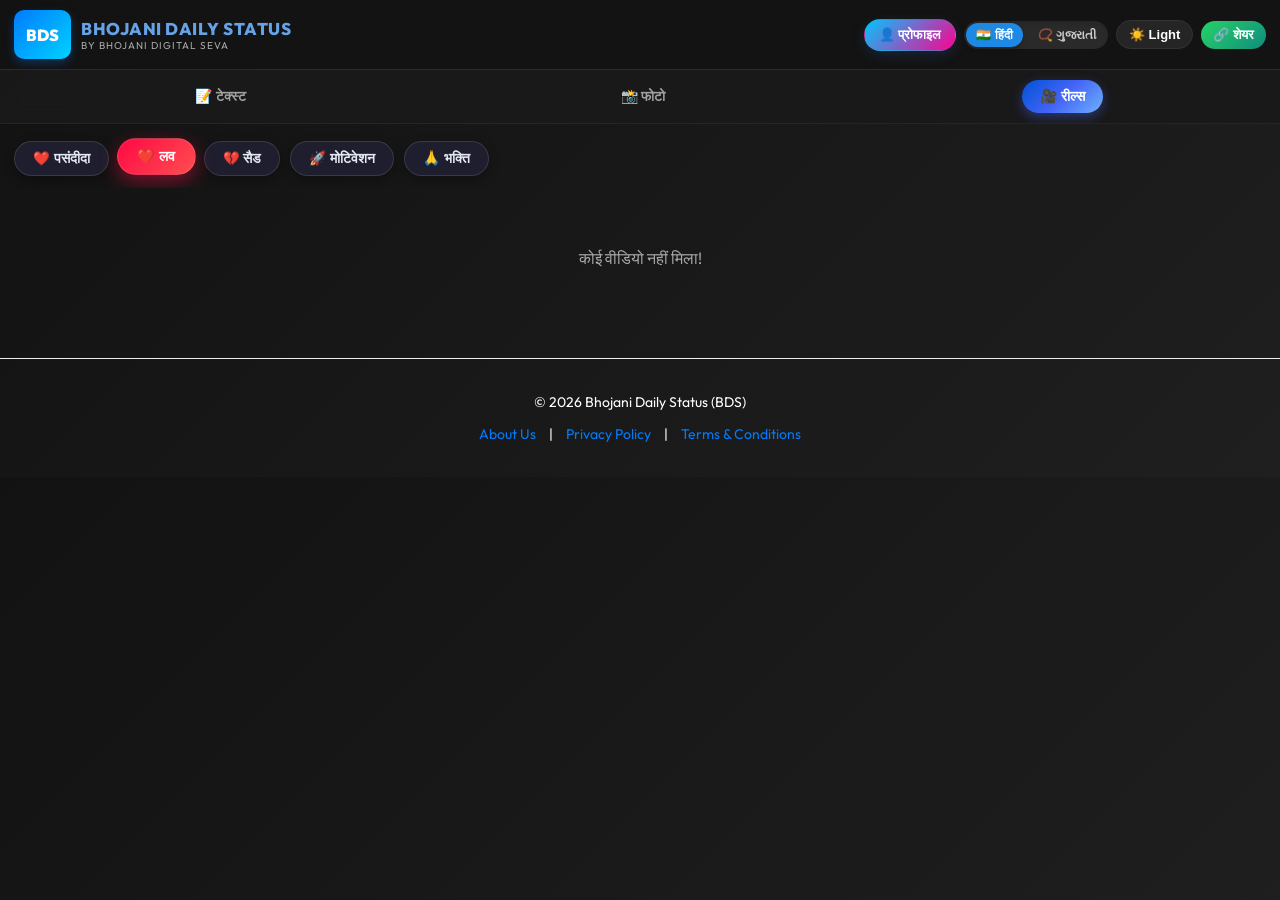
==== index.html @ 70f4db17 "Update index.html adsense chek" ====
<!DOCTYPE html>
<html lang="hi">
<head>
    <script async src="https://pagead2.googlesyndication.com/pagead/js/adsbygoogle.js?client=ca-pub-1704687049007341"
     crossorigin="anonymous"></script>
    <meta charset="UTF-8">
    <meta name="viewport" content="width=device-width, initial-scale=1.0">
    <title>Bhojani Digital Seva Status</title>
    <!-- 🌐 Open Graph / WhatsApp Preview Meta Tags -->
<meta property="og:type" content="website">
<meta property="og:url" content="https://bds-app-olive.vercel.app/">
<meta property="og:title" content="Bhojani Daily Status (BDS) - Daily Quotes & Status">
<meta property="og:description" content="रोजाना नए सुविचार, फेस्टिवल विशेस और स्टेटस शेयर करें अपने नाम और प्रोफाइल फोटो के साथ!">
<meta property="og:image" content="https://bds-app-olive.vercel.app/og-banner.jpg">

<!-- Twitter Meta Tags -->
<meta name="twitter:card" content="summary_large_image">
<meta name="twitter:title" content="Bhojani Daily Status (BDS)">
<meta name="twitter:description" content="रोजाना नए सुविचार और स्टेटस शेयर करें अपने नाम और फोटो के साथ!">
<meta name="twitter:image" content="https://bds-app-olive.vercel.app/og-banner.jpg">
    <link rel="manifest" href="/manifest.json">
    <meta name="theme-color" content="#ffffff">
    
    <!-- SimpleLightbox & Fonts -->
    <link rel="stylesheet" href="https://cdnjs.cloudflare.com/ajax/libs/simplelightbox/2.14.3/simple-lightbox.min.css">
    <script src="https://cdnjs.cloudflare.com/ajax/libs/simplelightbox/2.14.3/simple-lightbox.min.js"></script>
    <link rel="preconnect" href="https://fonts.googleapis.com">
    <link rel="preconnect" href="https://fonts.gstatic.com" crossorigin>
    <link href="https://fonts.googleapis.com/css2?family=Outfit:wght@300;400;500;600;700;800;900&display=swap" rel="stylesheet">
    <link rel="stylesheet" href="style.css">

    <style>
        /* Global Font Outfit */
        body {
            font-family: 'Outfit', sans-serif !important;
            margin: 0;
            padding: 0;
            background-color: #121212;
            color: #ffffff;
        }

        /* 👑 1. ब्रांड हेडर एवं क्लासिक प्रोफाइल बटन */
        .brand-header {
            display: flex;
            align-items: center;
            justify-content: space-between;
            padding: 10px 14px;
            background: rgba(20, 20, 20, 0.95);
            border-bottom: 1px solid rgba(255, 255, 255, 0.1);
            backdrop-filter: blur(10px);
            gap: 8px;
            flex-wrap: wrap;
        }
        .brand-logo {
            background: linear-gradient(135deg, #007bff, #00d2ff);
            color: white;
            padding: 8px 12px;
            border-radius: 10px;
            font-weight: 900;
            font-size: 16px;
            box-shadow: 0 4px 10px rgba(0, 123, 255, 0.3);
        }
        .brand-title h2 {
            margin: 0;
            font-size: 17px;
            text-transform: uppercase;
            color: #65a3e6;
            font-weight: 800;
            letter-spacing: 0.5px;
        }
        .brand-title small {
            font-size: 10px;
            color: #aaa;
            letter-spacing: 1px;
            display: block;
        }

        /* ✨ क्लासिक प्रोफाइल बटन */
        .profile-btn {
           background: linear-gradient(135deg, #00c6ff, #ff0090) !important;
            color: #ffffff !important;
            border: 1px solid rgba(22, 173, 158, 0.2) !important;
            padding: 7px 14px !important;
            font-size: 13px !important;
            font-weight: 700 !important;
            border-radius: 25px !important;
            cursor: pointer;
            display: inline-flex;
            align-items: center;
            gap: 6px;
            box-shadow: 0 4px 12px rgba(30, 60, 114, 0.4) !important;
            transition: all 0.3s cubic-bezier(0.4, 0, 0.2, 1) !important;
        }
        .profile-btn:hover, .profile-btn:active {
            transform: translateY(-2px) scale(1.03);
            box-shadow: 0 6px 18px rgba(42, 82, 152, 0.6) !important;
            background: linear-gradient(135deg, #2a5298, #1e3c72) !important;
        }

        .header-actions {
            display: flex;
            align-items: center;
            gap: 8px;
        }
        .lang-toggle-container {
            display: flex;
            background: #2a2a2a;
            border-radius: 20px;
            padding: 2px;
        }
        .lang-toggle-btn {
            background: transparent;
            border: none;
            color: #aaa;
            padding: 5px 10px;
            font-size: 12px;
            border-radius: 18px;
            cursor: pointer;
            font-weight: 600;
            transition: all 0.2s ease;
        }
        .lang-toggle-btn.active {
            background: #007bff;
            color: #fff;
        }
        .btn-dark-toggle, .top-action-btn {
            background: #252525;
            color: white;
            border: 1px solid #333;
            padding: 6px 12px;
            border-radius: 20px;
            cursor: pointer;
            font-size: 13px;
            font-weight: bold;
        }
        .top-action-btn {
            background: linear-gradient(135deg, #25D366, #128C7E);
            border: none;
        }

        /* 2. मुख्य मेनू बार - प्रीमियम ग्लास लुक */
        .main-navbar {
            display: flex;
            justify-content: space-around;
            align-items: center;
            background-color: rgba(26, 26, 26, 0.95) !important;
            backdrop-filter: blur(10px);
            padding: 10px 8px !important;
            position: sticky;
            top: 0;
            z-index: 99;
            border-bottom: 1px solid rgba(255,255,255,0.05);
        }
        .nav-tab {
            background: transparent !important;
            border: none !important;
            color: #a0a0a0 !important;
            padding: 8px 18px !important;
            font-size: 14px !important;
            font-weight: 600 !important;
            border-radius: 25px !important;
            transition: all 0.3s cubic-bezier(0.4, 0, 0.2, 1) !important;
            cursor: pointer;
        }
        .nav-tab.active {
            background: linear-gradient(135deg, #0052d4, #4364f7, #6fb1fc) !important;
            color: white !important;
            box-shadow: 0 4px 12px rgba(67, 100, 247, 0.4) !important;
        }

       /* 🌈 3. कलरफुल एवं प्रीमियम सब-कैटेगरी चिप्स (Sub-Category Chips) */
.category-chips {
    display: flex;
    gap: 10px;
    padding: 12px 14px;
    overflow-x: auto;
    scroll-behavior: smooth;
    -webkit-overflow-scrolling: touch;
}
.category-chips::-webkit-scrollbar {
    display: none;
}

/* ⚪ इनएक्टिव चिप्स (लाइट मोड) */
.chip.btn-category {
    background: #ffffff !important;
    color: #334155 !important;
    border: 1.5px solid #e2e8f0 !important;
    padding: 8px 18px !important;
    border-radius: 30px !important;
    font-size: 13.5px !important;
    font-weight: 700 !important;
    white-space: nowrap;
    cursor: pointer;
    box-shadow: 0 3px 8px rgba(0, 0, 0, 0.05);
    transition: all 0.3s cubic-bezier(0.34, 1.56, 0.64, 1) !important;
    display: inline-flex;
    align-items: center;
    gap: 6px;
}

/* 🌙 इनएक्टिव चिप्स (डार्क मोड) */
body:not(.light-mode) .chip.btn-category {
    background: #1e1e2e !important;
    color: #e2e8f0 !important;
    border: 1.5px solid rgba(255, 255, 255, 0.12) !important;
    box-shadow: 0 4px 12px rgba(0, 0, 0, 0.3);
}

/* 💥 होवर और टच एनीमेशन (Hover & Click effect) */
.chip.btn-category:active, 
.chip.btn-category:hover {
    transform: translateY(-2px) scale(1.04);
}

/* 🔥🔥 1. डिफ़ॉल्ट एक्टिव चिप (Selected Category - वाइब्रेंट पिंक/पर्पल/ब्लू) */
.chip.btn-category.active {
    background: linear-gradient(135deg, #ff007f, #7928ca, #0072ff) !important;
    color: #ffffff !important;
    border: none !important;
    box-shadow: 0 6px 18px rgba(121, 40, 202, 0.45) !important;
    transform: translateY(-2px) scale(1.05) !important;
}
/* 🌈 सभी सब-कैटेगरी के 100% वर्किंग स्पेशल कलर्स (Light & Dark दोनों के लिए) */

/* 1st बटन: मनपसंद (ब्रांडेड ऑरेंज/गोल्ड) */
.category-chips .chip.btn-category:nth-child(1).active {
    background: linear-gradient(135deg, #FF9900, #FF5500) !important;
    color: #ffffff !important;
    box-shadow: 0 6px 18px rgba(255, 153, 0, 0.45) !important;
}

/* 2nd बटन: प्रेम (हॉट रेड/रोज़ पिंक) */
.category-chips .chip.btn-category:nth-child(2).active {
    background: linear-gradient(135deg, #FF0844, #FF4E50) !important;
    color: #ffffff !important;
    box-shadow: 0 6px 18px rgba(255, 8, 68, 0.45) !important;
}

/* 3rd बटन: उदास (रॉयल ब्लू/पर्पल) */
.category-chips .chip.btn-category:nth-child(3).active {
    background: linear-gradient(135deg, #4776E6, #8E54E9) !important;
    color: #ffffff !important;
    box-shadow: 0 6px 18px rgba(71, 118, 230, 0.45) !important;
}

/* 4th बटन: प्रेरणात्मक (शाइनी ग्रीन) */
.category-chips .chip.btn-category:nth-child(4).active {
    background: linear-gradient(135deg, #11998e, #38ef7d) !important;
    color: #ffffff !important;
    box-shadow: 0 6px 18px rgba(56, 239, 125, 0.45) !important;
}

/* 5th बटन: भक्ति (भगवा ऑरेंज/रेड) */
.category-chips .chip.btn-category:nth-child(5).active {
    background: linear-gradient(135deg, #FF512F, #DD2476) !important;
    color: #ffffff !important;
    box-shadow: 0 6px 18px rgba(255, 81, 47, 0.45) !important;
}
        /* 4. इमेज ग्रिड */
        #autoGallery {
            display: grid !important;
            grid-template-columns: repeat(2, 1fr) !important;
            gap: 12px !important;
            padding: 12px !important;
        }
        #autoGallery a {
            display: block !important;
            background-color: #1a1a1a !important;
            border-radius: 14px !important;
            overflow: hidden !important;
            aspect-ratio: 3 / 4 !important;
            box-shadow: 0 4px 12px rgba(0,0,0,0.5);
            transition: transform 0.2s ease;
        }
        #autoGallery a:active {
            transform: scale(0.97);
        }
        #autoGallery img {
            width: 100% !important;
            height: 100% !important;
            object-fit: cover !important;
        }

       
    </style>
</head>
<body>

    <!-- Header Section -->
    <div class="brand-header">
        <div style="display: flex; align-items: center; gap: 10px;">
            <div class="brand-logo">BDS</div>
            <div class="brand-title">
                <h2>Bhojani Daily Status</h2>
                <small>BY BHOJANI DIGITAL SEVA</small>
            </div>
        </div>

        <div class="header-actions">
            <!-- क्लासिक लुक प्रोफाइल बटन -->
            <button class="profile-btn" onclick="openProfileModal()">👤 प्रोफाइल</button>
            
            <div class="lang-toggle-container">
                <button id="btnLangHindi" class="lang-toggle-btn active" onclick="toggleLanguage('hindi')">🇮🇳 हिंदी</button>
                <button id="btnLangGujarati" class="lang-toggle-btn" onclick="toggleLanguage('gujarati')">📿 ગુજરાતી</button>
            </div>
            
            <button id="darkModeBtn" class="btn-dark-toggle">🌙</button>
            <button id="appShareBtn" class="top-action-btn">🔗 शेयर</button>
        </div>
    </div>

    <!-- Navigation Bar -->
    <div class="main-navbar">
        <button id="tabText" class="nav-tab">📝 टेक्स्ट</button>
        <button id="tabPhotos" class="nav-tab">📸 फोटो</button>
        <button id="tabVideos" class="nav-tab active">🎥 रील्स</button>
    </div>

    <!-- Text Status Section -->
    <div id="textSection" class="app-section hidden">
        <div class="category-chips">
            <button id="btnFavoritesText" class="chip btn-category" data-cat="favorites" style="background: #ff2b55; color: white; font-weight: bold;">❤️ पसंदीदा</button>
            <button id="btnLoveText" class="chip btn-category active" data-cat="love">❤️ Love</button>
            <button id="btnSadText" class="chip btn-category" data-cat="sad">💔 Sad</button>
            <button id="btnMotivationText" class="chip btn-category" data-cat="motivation">🚀 Motivation</button>
            <button id="btnBhaktiText" class="chip btn-category" data-cat="bhakti">🙏 Bhakti</button>
        </div>
        <div id="textStatusContainer" class="status-list"></div>
    </div>

    <!-- Photo Section -->
    <div id="photoSection" class="app-section hidden">
        <div class="category-chips">
            <button id="btnFavoritesPhoto" class="chip btn-category" data-cat="favorites" style="background: #ff2b55; color: white; font-weight: bold;">❤️ पसंदीदा</button>
            <button id="btnLovePhoto" class="chip btn-category active" data-cat="love">❤️ Love</button>
            <button id="btnSadPhoto" class="chip btn-category" data-cat="sad">💔 Sad</button>
            <button id="btnMotivationPhoto" class="chip btn-category" data-cat="motivation">🚀 Motivation</button>
            <button id="btnBhaktiPhoto" class="chip btn-category" data-cat="bhakti">🙏 Bhakti</button>
        </div>
        <div id="autoGallery"></div>
    </div>

    <!-- Video Reels Section -->
    <div id="videoSection" class="app-section">
        <div class="category-chips">
            <button id="btnFavoritesVideo" class="chip btn-category" data-cat="favorites" style="background: #ff2b55; color: white; font-weight: bold;">❤️ पसंदीदा</button>
            <button id="btnLoveVideo" class="chip btn-category active" data-cat="love">❤️ Love</button>
            <button id="btnSadVideo" class="chip btn-category" data-cat="sad">💔 Sad</button>
            <button id="btnMotivationVideo" class="chip btn-category" data-cat="motivation">🚀 Motivation</button>
            <button id="btnBhaktiVideo" class="chip btn-category" data-cat="bhakti">🙏 Bhakti</button>
        </div>
        <div class="reels-container" id="reelsContainer"></div>
    </div>

    <!-- प्रोफाइल मोडल POPUP -->
    <div id="profileModal" class="profile-modal-overlay">
        <div class="profile-modal-card">
            <button class="close-modal-btn" onclick="closeProfileModal()">&times;</button>
            
            <h3 id="modalTitle" style="margin-top: 0; text-align: center; color: #fff;">आपकी प्रोफाइल सेट करें 👤</h3>
            <p class="modal-subtitle" id="modalSubTitle" style="font-size: 11px; color: #aaa; text-align: center; margin-bottom: 15px;">यह जानकारी आपके हर फोटो स्टेटस पर दिखाई देगी</p>
            
            <div class="avatar-upload-container">
                <div class="avatar-preview" onclick="document.getElementById('avatarInput').click()">
                    <img id="avatarImage" src="https://cdn-icons-png.flaticon.com/512/3177/3177440.png" alt="Profile Preview">
                </div>
                <label class="upload-badge" id="uploadBadgeBtn" onclick="document.getElementById('avatarInput').click()">
                    📷 फोटो चुनें
                </label>
                <input type="file" id="avatarInput" accept="image/*" style="display: none;" onchange="previewPhoto(event)">
            </div>

            <div class="input-group">
                <label id="lblInputName">पूरा नाम</label>
                <input type="text" id="inputName" placeholder="उदा. गोपाल शर्मा">
            </div>

            <div class="input-group">
                <label id="lblInputPhone">मोबाइल नंबर (ऐच्छिक)</label>
                <input type="tel" id="inputPhone" placeholder="उदा. +91 9876543210">
            </div>

            <div class="input-group">
                <label id="lblInputTagline">पद / पहचान (Designation)</label>
                <input type="text" id="inputTagline" placeholder="उदा. समाजसेवी / बिजनेस ऑनर">
            </div>

            <button id="saveProfileBtn" onclick="saveUserProfile()">सेव करें 🚀</button>
            
        </div>
    </div>

    <!-- JavaScript Files -->
    <script src="hindi-text.js"></script>
    <script src="gujarati-text.js"></script>
   <script src="script.js?v=3.0"></script>
    
    <script>
        // Category Chips Active Class Switcher
        document.querySelectorAll('.btn-category').forEach(button => {
            button.addEventListener('click', function() {
                this.parentElement.querySelectorAll('.btn-category').forEach(btn => btn.classList.remove('active'));
                this.classList.add('active');
            });
        });
    </script>
   <!-- Footer Links -->
<footer style="text-align: center; padding: 20px; font-size: 14px; margin-top: 30px; border-top: 1px solid #eee;">
    <p>© 2026 Bhojani Daily Status (BDS)</p>
    <p>
        <a href="about.html" style="color: #007bff; text-decoration: none; margin: 0 10px;">About Us</a> | 
        <a href="privacy.html" style="color: #007bff; text-decoration: none; margin: 0 10px;">Privacy Policy</a> | 
        <a href="terms.html" style="color: #007bff; text-decoration: none; margin: 0 10px;">Terms & Conditions</a>
    </p>
</footer>
</body>
</html>
---- style.css ----
html {
    scroll-behavior: smooth;
}

body {
    font-family: Arial, sans-serif;
    background: linear-gradient(135deg, #f5f7fa, #c3cfe2);
    color: #333;
    margin: 0;
    padding-bottom: 80px;
    transition: background 0.3s, color 0.3s;
    -webkit-tap-highlight-color: transparent;
}

.reels-container-fullscreen::-webkit-scrollbar {
    display: none;
}

.brand-header {
    display: flex;
    flex-wrap: wrap; /* जगह कम पड़ने पर नीचे आ जाएगा */
    padding: 10px;
    gap: 10px;
    align-items: center;
    background: #007bff; /* आपका नीला बैकग्राउंड */
    color: white;
}

.brand-logo {
    width: 33px;
    height: 33px;
    border-radius: 39%;
    background: white;
    display: flex;
    align-items: center;
    justify-content: center;
    font-size: 15px;
    color: #007bff;
    font-weight: bold;
}

.brand-title {
    flex-grow: 1;
}

.brand-title h2 {
    font-size: 15px;
    margin: 0;
}

.brand-title small {
    font-size: 9px;
}

.btn-dark-toggle {
    background: none;
    border: none;
    font-size: 20px;
    cursor: pointer;
    color: white;
    padding: 5px;
}

.main-navbar {
    display: flex;
    justify-content: space-around;
    align-items: center;
    background: #1d1d1df5;
    padding: 8px 5px;
    position: sticky;
    top: 50px;
    z-index: 2000;
    overflow-x: auto;
}

.nav-tab {
    background: none;
    border: none;
    color: #888;
    font-size: 16px;
    font-weight: bold;
    cursor: pointer;
    padding: 8px 12px;
}

.nav-tab.active {
    color: #fff;
    border-bottom: 3px solid #00bcff;
}

.category-chips {
    display: flex;
    flex-wrap: nowrap;
    overflow-x: auto;
    padding: 5px;
    gap: 5px;
    white-space: nowrap;
}

.chip {
    font-size: 12px !important;
    padding: 5px 8px !important;
    background: #e0e0e0;
    border: none;
    border-radius: 5px;
    cursor: pointer;
    white-space: nowrap;
}

.chip:hover {
    background: #d0d0d0;
}

.app-section {
    padding-top: 5px;
}

.hidden {
    display: none !important;
}

#autoGallery {
    display: grid !important;
    grid-template-columns: repeat(2, 1fr) !important;
    gap: 10px !important;
    padding: 10px !important;
}

.gallery-item {
    position: relative !important;
    width: 100% !important;
    height: 220px !important;
    background: #1e1e1e !important;
    border-radius: 15px !important;
    overflow: hidden !important;
}

.gallery-item img {
    width: 100% !important;
    height: 100% !important;
    object-fit: cover !important;
    display: block !important;
}

.gallery-link {
    text-decoration: none;
    display: block;
}

.gallery-side-buttons,
.video-side-buttons {
    position: absolute;
    top: 10px;
    right: 10px;
    display: flex;
    gap: 8px;
    z-index: 20;
}

.side-btn {
    padding: 8px 10px;
    border: none;
    border-radius: 5px;
    cursor: pointer;
    font-size: 16px;
    transition: transform 0.2s;
    box-shadow: 0 2px 5px rgba(0,0,0,0.2);
}

.side-btn:hover {
    transform: scale(1.1);
}

.btn-back {
    background: white;
    color: black;
}

.btn-share {
    background: #25D366;
    color: white;
}

.btn-download {
    background: #007bff;
    color: white;
}

.video-grid-layout {
    display: grid !important;
    grid-template-columns: repeat(2, 1fr) !important;
    gap: 10px !important;
    padding: 10px !important;
}

.reel-wrapper {
    position: relative;
    border-radius: 15px;
    overflow: hidden;
}

.grid-video-item {
    width: 100% !important;
    height: 220px !important;
    background: #000 !important;
    border-radius: 15px !important;
    overflow: hidden !important;
    cursor: pointer;
}

.grid-video-item video {
    width: 100% !important;
    height: 100% !important;
    object-fit: cover !important;
}

.grid-video-item .hidden-actions {
    display: none !important;
}

#videoSection.fullscreen-active {
    position: fixed !important;
    top: 0 !important;
    left: 0 !important;
    width: 100vw !important;
    height: 100vh !important;
    background: #000 !important;
    z-index: 9999 !important;
    overflow: hidden !important;
}

.reels-container-fullscreen {
    display: block !important;
    position: fixed !important; /* पूरे स्क्रीन पर लॉक करने के लिए */
    top: 0 !important;
    left: 0 !important;
    width: 100vw !important;
    height: 100vh !important; /* 100% की जगह 100vh किया गया है */
    overflow-y: scroll !important;
    scroll-snap-type: y mandatory !important;
    scroll-behavior: smooth !important;
    -webkit-overflow-scrolling: touch !important; /* मोबाइल में स्मूथ स्क्रॉलिंग के लिए */
    z-index: 9999 !important; /* वीडियो को बाकी पेज के ऊपर दिखाने के लिए */
    background: #000 !important;
}

.reels-container-fullscreen .reel-wrapper {
    width: 100% !important; /* 100vw से साइड स्क्रॉल का बग आ सकता है, इसलिए 100% सही है */
    height: 100vh !important;
    scroll-snap-align: start !important;
    scroll-snap-stop: always !important; /* एक बार स्वाइप पर सिर्फ 1 ही वीडियो स्क्रॉल हो */
    position: relative !important;
    display: flex !important;
    align-items: center !important;
    justify-content: center !important;
    background: #000 !important;
}

.fullscreen-video {
    width: 100% !important;
    height: 100% !important;
    object-fit: contain !important;
}

#videoSection.fullscreen-active .hidden-actions {
    display: flex !important;
}

.reels-container-fullscreen .reel-actions {
    position: absolute !important;
    right: 15px !important;
    bottom: 90px !important;
    display: flex !important;
    flex-direction: column !important;
    gap: 15px !important;
    z-index: 10001 !important;
}
.action-btn {
    background: rgba(0, 0, 0, 0.7) !important;
    color: white !important;
    border: 2px solid #fff !important;
    border-radius: 50% !important;
    width: 52px !important;
    height: 52px !important;
    font-size: 22px !important;
    cursor: pointer !important;
    display: flex !important;
    align-items: center !important;
    justify-content: center !important;
    box-shadow: 0 4px 10px rgba(0,0,0,0.5) !important;
}

.whatsapp-btn {
    background: #25D366 !important;
    border: 2px solid white !important;
}

.close-reel-btn {
    background: #e74c3c !important;
    border: 2px solid white !important;
    font-size: 16px !important;
}

.close-reel-btn span {
    font-size: 11px;
    display: block;
    font-weight: bold;
}

.status-list {
    padding: 8px;
}

.text-status-card {
    background: rgba(255, 255, 255, 0.2);
    backdrop-filter: blur(15px);
    border: 3px solid rgba(198, 32, 193, 0.3);
    padding: 20px;
    margin: 15px;
    border-radius: 20px;
    box-shadow: 0 8px 32px rgba(97, 170, 210, 0.1);
    position: relative;
}

.text-status-card p {
    font-size: 18px;
    margin-bottom: 40px;
}

body.dark-mode {
    background: linear-gradient(135deg, #121212, #1f1f1f) !important;
    color: #ffffffd5 !important;
}

body.dark-mode .text-status-card {
    background: rgba(35, 34, 34, 0.6) !important;
    border: 3px solid rgba(162, 187, 193, 0.349) !important;
}

.sl-overlay {
    z-index: 10000 !important;
}

.sl-wrapper {
    z-index: 10005 !important;
}

.sl-wrapper .sl-close {
    display: none !important;
}

.gallery-side-buttons {
    display: none !important;
}

.sl-custom-actions {
    position: fixed !important;
    bottom: 30px !important;
    left: 50% !important;
    transform: translateX(-50%) !important;
    display: flex !important;
    gap: 15px !important;
    z-index: 10010 !important;
    width: 90% !important;
    max-width: 360px !important;
}

.sl-custom-actions button {
    padding: 12px !important;
    border: none !important;
    border-radius: 25px !important;
    cursor: pointer !important;
    font-weight: bold !important;
    box-shadow: 0 4px 15px rgba(0,0,0,0.4) !important;
}

.sl-custom-share-btn {
    flex: 2 !important;
    background: #25D366 !important;
    color: white !important;
}

.sl-custom-download-btn {
    flex: 1 !important;
    background: #007bff !important;
    color: white !important;
}

.sl-custom-close-btn {
    flex: 1 !important;
    background: #e74c3c !important;
    color: white !important;
}

@media (min-width: 600px) {
    #autoGallery,
    .video-grid-layout {
        grid-template-columns: repeat(4, 1fr) !important;
    }
}/* --- 🌟 BDS वॉटरमार्क का पक्का स्टाइल --- */
.bds-watermark {
    position: absolute;
    bottom: 12px;
    left: 12px;
    background: rgba(0, 123, 255, 0.8) !important; /* भोजानी डिजिटल सेवा का ब्रांडेड ब्लू कलर */
    color: white !important;
    font-size: 11px !important;
    font-weight: bold !important;
    padding: 4px 8px !important;
    border-radius: 6px !important;
    letter-spacing: 0.5px !important;
    pointer-events: none; /* टच करने पर फोटो/वीडियो ओपन होने में रुकावट नहीं होगी */
    z-index: 15 !important;
    box-shadow: 0 2px 6px rgba(0,0,0,0.4);
}

/* News-style Watermark Elements */
.news-badge-top {
    background: linear-gradient(90deg, #ff6a00, #ff8c00) !important;
    color: #ffffff !important;
    font-size: 12px !important;
    font-weight: 800 !important;
    padding: 4px 12px !important;
    border-radius: 3px 14px 3px 3px !important;
    transform: skewX(-15deg) !important;
    transform-origin: left bottom !important;
    box-shadow: 0 3px 6px rgba(0, 0, 0, 0.3) !important;
    border-left: 3px solid #ffffff !important;
    margin-bottom: 2px !important;
    display: inline-block !important;
    white-space: nowrap !important;
}

.news-badge-top span {
    display: inline-block !important;
    transform: skewX(15deg) !important;
}

.news-badge-bottom {
    background: linear-gradient(90deg, #ff3f00, #ff5e00) !important;
    color: #ffffff !important;
    font-size: 15px !important;
    font-weight: 900 !important;
    padding: 5px 14px !important;
    border-radius: 3px !important;
    box-shadow: 0 4px 10px rgba(0, 0, 0, 0.4) !important;
    text-transform: uppercase !important;
    letter-spacing: 0.5px !important;
    border-left: 3px solid #ffffff !important;
    white-space: nowrap !important;
    display: inline-block !important;
}

/* Watermark display controls for Grid vs Fullscreen mode */
.bds-watermark .grid-watermark-text {
    display: inline !important;
}

.bds-watermark .news-badge-top,
.bds-watermark .news-badge-bottom {
    display: none !important;
}

/* In fullscreen mode, show news badges and hide grid text */
.reels-container-fullscreen .bds-watermark .grid-watermark-text {
    display: none !important;
}

.reels-container-fullscreen .bds-watermark .news-badge-top,
.reels-container-fullscreen .bds-watermark .news-badge-bottom {
    display: inline-block !important;
}

/* --- ❤️ फ्लोटिंग लाइक बटन (फेवरेट बार के लिए) --- */
.floating-like-btn {
    position: absolute;
    top: 10px;
    left: 10px; /* आपके शेयर/डाउनलोड बटन राइट (दाएं) में हैं, इसलिए इसे लेफ्ट (बाएं) में रखा है */
    background: rgba(0, 0, 0, 0.5) !important;
    backdrop-filter: blur(4px);
    border: none !important;
    color: #ffffff !important;
    font-size: 16px !important;
    width: 34px;
    height: 34px;
    border-radius: 50% !important;
    display: flex !important;
    align-items: center;
    justify-content: center;
    cursor: pointer;
    z-index: 25 !important;
    transition: transform 0.2s ease, color 0.2s ease !important;
}

/* जब यूज़र लाइक करेगा तो दिल चमकदार लाल हो जाएगा */
.floating-like-btn.liked {
    color: #ff2b55 !important;
    background: rgba(214, 209, 212, 0.95) !important;
    transform: scale(1.1);
}

.floating-like-btn:active {
    transform: scale(0.85);
}/* हेडर को तीन हिस्सों में बांटने के लिए */
.app-header {
    display: flex;
    justify-content: space-between;
    align-items: center;
    padding: 15px 20px;
    background: #1a1a1a; /* डार्क प्रीमियम लुक */
    color: #fff;
    border-bottom: 3px solid #ff2b55; /* BDS का सिग्नेचर कलर */
}
/* सेंटर बटन का डिज़ाइन */
.lang-toggle-container {
    display: flex;gap: 5px;
    background-color: #f0f0f0;
    border-radius: 20px;
    padding: 3px;
    box-shadow: inset 0 3px 4px rgba(0,0,0,0.1);
}

.lang-toggle-btn {
    border: none;
    background: none;
    padding: 5px 6px;
    font-size: 12px;
    font-weight: bold;
    border-radius: 20px;
    cursor: pointer;
    transition: all 0.3s ease;
    color: #555555;
}

/* जो भाषा चुनी हुई होगी, उसका स्टाइल */
.lang-toggle-btn.active {
    background-color: #007bff; /* आपका पसंदीदा प्राइमरी रंग */
    color: white;
    box-shadow: 0 2px 5px rgba(0,0,0,0.2);
}

/* डार्क मोड के लिए तालमेल */
body.dark-mode .lang-toggle-container {
    background-color: #2a2a2a;
}
body.dark-mode .lang-toggle-btn {
    color: #ccc;
}
body.dark-mode .lang-toggle-btn.active {
    background-color: #1e88e5;
    color: white;
}/* ❤️ डबल टैप हार्ट एनिमेशन स्टाइल */
.double-tap-heart {
    position: absolute;
    top: 50%;
    left: 50%;
    transform: translate(-50%, -50%) scale(0);
    font-size: 80px;
    color: #ff2b55;
    text-shadow: 0 0 15px rgba(0,0,0,0.5);
    pointer-events: none;
    z-index: 999;
}

@keyframes heartPop {
    0% { transform: translate(-50%, -50%) scale(0); opacity: 0; }
    15% { transform: translate(-50%, -50%) scale(1.2); opacity: 0.9; }
    30% { transform: translate(-50%, -50%) scale(1); opacity: 1; }
    80% { transform: translate(-50%, -50%) scale(1); opacity: 1; }
    100% { transform: translate(-50%, -50%) scale(0); opacity: 0; }
}

.heart-animated {
    animation: heartPop 0.8s ease-in-out;
}/* right side wrapper */
.load-more-wrapper {
    display: flex;
    justify-content: flex-end; /* right side */
    margin-top: 10px;
}.photo-sentinel {
    height: 20px;
    width: 99%;
    opacity: 0;
}

.brand-name { font-size: 1.2rem; margin: 0; }
.tagline { font-size: 0.7rem; color: #ff2b55; margin: 0; }

/* ==========================================
   👤 प्रोफाइल पॉपअप ओवरले (FINAL FIXED CSS)
   ========================================== */

.profile-modal-overlay {
  position: fixed;
  top: 0;
  left: 0;
  width: 100%;
  height: 100%;
  background: rgba(0, 0, 0, 0.65);
  backdrop-filter: blur(6px);
  display: flex;
  align-items: center;
  justify-content: center;
  z-index: 9999;
  opacity: 0;
  pointer-events: none;
  transition: opacity 0.3s ease;
}

.profile-modal-overlay.active {
  opacity: 1;
  pointer-events: all;
}

/* सेंटर कार्ड - यह आपकी ऐप के बैकग्राउंड और टेक्स्ट कलर को ऑटो-पिक करेगा */
.profile-modal-card {
  background: var(--bg-card, #ffffff);
  color: var(--text-color, #1a1a1a);
  border: 1px solid var(--border-color, #e0e0e0);
  
  width: 88%;
  max-width: 380px;
  padding: 24px;
  border-radius: 18px;
  box-shadow: 0 12px 35px rgba(0, 0, 0, 0.25);
  position: relative;
  text-align: center;
  transform: scale(0.85);
  transition: transform 0.3s cubic-bezier(0.175, 0.885, 0.32, 1.275), background 0.3s, color 0.3s;
}

.profile-modal-overlay.active .profile-modal-card {
  transform: scale(1);
}

.close-modal-btn {
  position: absolute;
  top: 12px;
  right: 15px;
  background: transparent;
  border: none;
  font-size: 24px;
  cursor: pointer;
  color: inherit;
  opacity: 0.7;
}

.close-modal-btn:hover {
  opacity: 1;
}

.profile-modal-card h2 {
  margin: 0;
  font-size: 19px;
  font-weight: 600;
  color: inherit;
}

.modal-subtitle {
  font-size: 11.5px;
  opacity: 0.7;
  margin-top: 4px;
  margin-bottom: 18px;
}

/* 📷 फोटो अपलोडर (फिक्स: अब बटन कटेगा नहीं और पूरा क्लिक होगा) */
.avatar-upload-container {
  display: flex;
  flex-direction: column;
  align-items: center;
  margin: 0 auto 20px auto;
  position: relative;
  width: 100%;
}

.avatar-preview {
  width: 90px;
  height: 90px;
  cursor: pointer;
}

.avatar-preview img {
  width: 90px;
  height: 90px;
  border-radius: 50%;
  object-fit: cover;
  border: 3px solid #00a2ff; /* आपकी ऐप का नेयन-ब्लू हाइलाइट */
  box-shadow: 0 0 10px rgba(0, 162, 255, 0.3);
  transition: transform 0.2s ease;
}

.avatar-preview img:hover {
  transform: scale(1.05);
}

/* 'फोटो चुनें' बटन - बड़ा, आसान और रिस्पॉन्सिव टच एरिया */
.upload-badge {
  display: inline-block;
  margin-top: 12px;
  padding: 8px 20px; /* बढ़ा हुआ टच एरिया */
  background: #00a2ff;
  color: #ffffff;
  font-size: 13px;
  font-weight: 600;
  border-radius: 20px;
  cursor: pointer;
  user-select: none;
  box-shadow: 0 4px 12px rgba(0, 162, 255, 0.35);
  transition: all 0.2s ease;
}

.upload-badge:hover {
  background: #0088ff;
}

.upload-badge:active {
  transform: scale(0.95);
}

/* इनपुट फ़ील्ड्स (लाइट और डार्क दोनों में साफ़ दिखेंगे) */
.input-group {
  text-align: left;
  margin-bottom: 12px;
}

.input-group label {
  display: block;
  font-size: 12px;
  font-weight: 500;
  margin-bottom: 5px;
  opacity: 0.85;
}

.input-group input {
  width: 100%;
  padding: 10px 12px;
  background: var(--bg-input, rgba(0, 0, 0, 0.05));
  color: inherit;
  border: 1px solid var(--border-color, #cccccc);
  border-radius: 9px;
  font-size: 13.5px;
  box-sizing: border-box;
  outline: none;
  transition: border-color 0.2s;
}

.input-group input:focus {
  border-color: #00a2ff;
}

/* सेव बटन */
#saveProfileBtn {
  width: 100%;
  padding: 11px;
  background: linear-gradient(135deg, #0088ff, #0055ff);
  color: white;
  border: none;
  border-radius: 9px;
  font-size: 15px;
  font-weight: bold;
  cursor: pointer;
  margin-top: 8px;
  box-shadow: 0 4px 12px rgba(0, 136, 255, 0.3);
  transition: transform 0.1s ease;
}

#saveProfileBtn:active {
  transform: scale(0.98);
}

/* डिफ़ॉल्ट डार्क थीम */
body, body.dark-mode {
    background-color: #121212 !important;
    color: #ffffff !important;
}

/* ☀️ जब लाइट मोड एक्टिव हो */
body.light-mode {
    background-color: #f4f6f9 !important;
    color: #1a1a1a !important;
}

/* लाइट मोड में नेवबार और कार्ड्स */
body.light-mode .main-navbar,
body.light-mode .brand-header {
    background-color: #ffffff !important;
    border-bottom: 1px solid #dbd9e7e5 !important;
}

body.light-mode .chip.btn-category {
    background-color: #e2e8f0 !important;
    color: #1a202c !important;
}
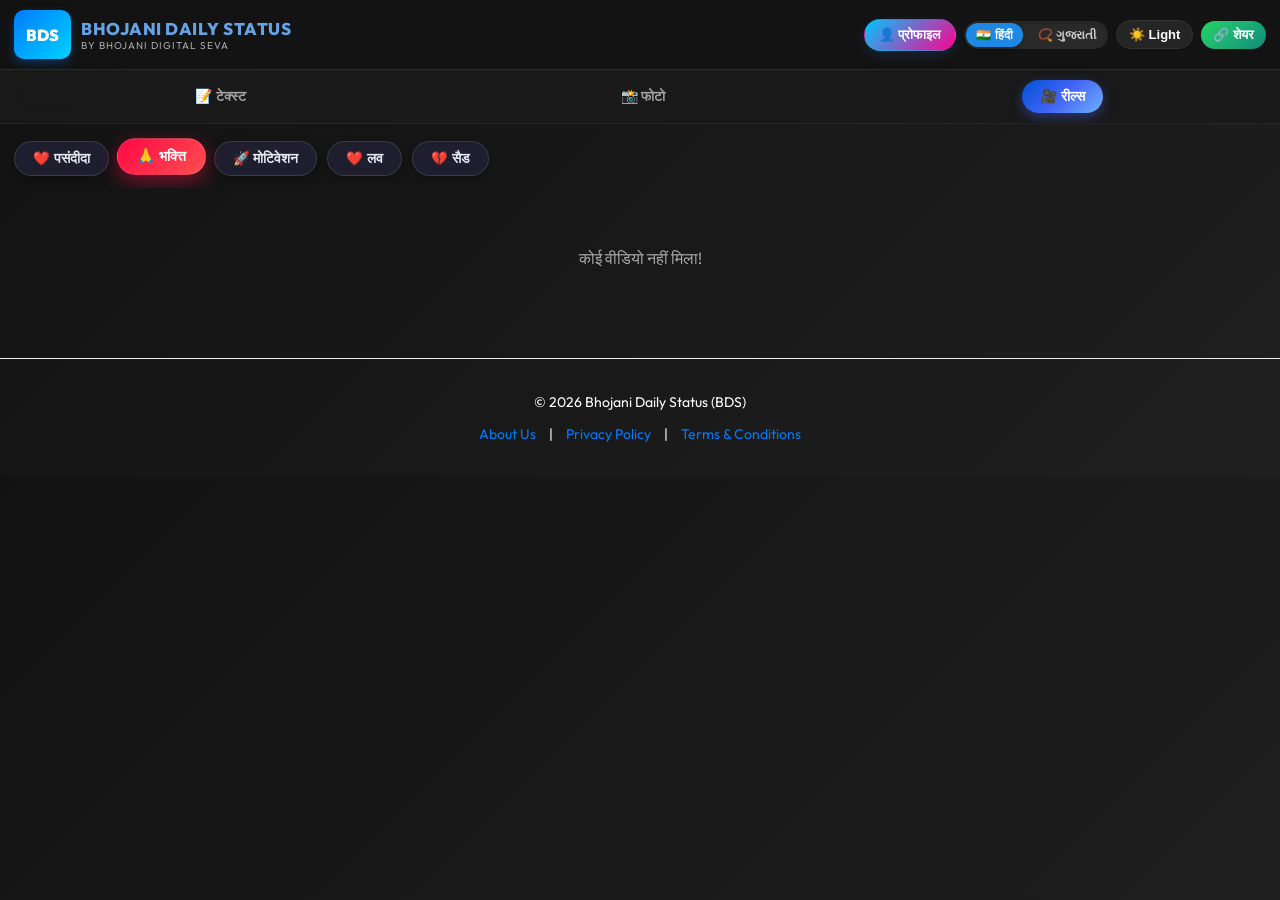
==== commit 6d045927: "Updated category order and set Bhakti as default" ====
--- a/index.html
+++ b/index.html
@@ -318,14 +318,14 @@
         <button id="tabVideos" class="nav-tab active">🎥 रील्स</button>
     </div>
 
-    <!-- Text Status Section -->
+   <!-- Text Status Section -->
     <div id="textSection" class="app-section hidden">
         <div class="category-chips">
             <button id="btnFavoritesText" class="chip btn-category" data-cat="favorites" style="background: #ff2b55; color: white; font-weight: bold;">❤️ पसंदीदा</button>
-            <button id="btnLoveText" class="chip btn-category active" data-cat="love">❤️ Love</button>
+            <button id="btnBhaktiText" class="chip btn-category active" data-cat="bhakti">🙏 Bhakti</button>
+            <button id="btnMotivationText" class="chip btn-category" data-cat="motivation">🚀 Motivation</button>
+            <button id="btnLoveText" class="chip btn-category" data-cat="love">❤️ Love</button>
             <button id="btnSadText" class="chip btn-category" data-cat="sad">💔 Sad</button>
-            <button id="btnMotivationText" class="chip btn-category" data-cat="motivation">🚀 Motivation</button>
-            <button id="btnBhaktiText" class="chip btn-category" data-cat="bhakti">🙏 Bhakti</button>
         </div>
         <div id="textStatusContainer" class="status-list"></div>
     </div>
@@ -334,10 +334,10 @@
     <div id="photoSection" class="app-section hidden">
         <div class="category-chips">
             <button id="btnFavoritesPhoto" class="chip btn-category" data-cat="favorites" style="background: #ff2b55; color: white; font-weight: bold;">❤️ पसंदीदा</button>
-            <button id="btnLovePhoto" class="chip btn-category active" data-cat="love">❤️ Love</button>
+            <button id="btnBhaktiPhoto" class="chip btn-category active" data-cat="bhakti">🙏 Bhakti</button>
+            <button id="btnMotivationPhoto" class="chip btn-category" data-cat="motivation">🚀 Motivation</button>
+            <button id="btnLovePhoto" class="chip btn-category" data-cat="love">❤️ Love</button>
             <button id="btnSadPhoto" class="chip btn-category" data-cat="sad">💔 Sad</button>
-            <button id="btnMotivationPhoto" class="chip btn-category" data-cat="motivation">🚀 Motivation</button>
-            <button id="btnBhaktiPhoto" class="chip btn-category" data-cat="bhakti">🙏 Bhakti</button>
         </div>
         <div id="autoGallery"></div>
     </div>
@@ -346,14 +346,14 @@
     <div id="videoSection" class="app-section">
         <div class="category-chips">
             <button id="btnFavoritesVideo" class="chip btn-category" data-cat="favorites" style="background: #ff2b55; color: white; font-weight: bold;">❤️ पसंदीदा</button>
-            <button id="btnLoveVideo" class="chip btn-category active" data-cat="love">❤️ Love</button>
+            <button id="btnBhaktiVideo" class="chip btn-category active" data-cat="bhakti">🙏 Bhakti</button>
+            <button id="btnMotivationVideo" class="chip btn-category" data-cat="motivation">🚀 Motivation</button>
+            <button id="btnLoveVideo" class="chip btn-category" data-cat="love">❤️ Love</button>
             <button id="btnSadVideo" class="chip btn-category" data-cat="sad">💔 Sad</button>
-            <button id="btnMotivationVideo" class="chip btn-category" data-cat="motivation">🚀 Motivation</button>
-            <button id="btnBhaktiVideo" class="chip btn-category" data-cat="bhakti">🙏 Bhakti</button>
         </div>
         <div class="reels-container" id="reelsContainer"></div>
     </div>
-
+    
     <!-- प्रोफाइल मोडल POPUP -->
     <div id="profileModal" class="profile-modal-overlay">
         <div class="profile-modal-card">
@@ -416,4 +416,4 @@
     </p>
 </footer>
 </body>
-</html>
+</html>
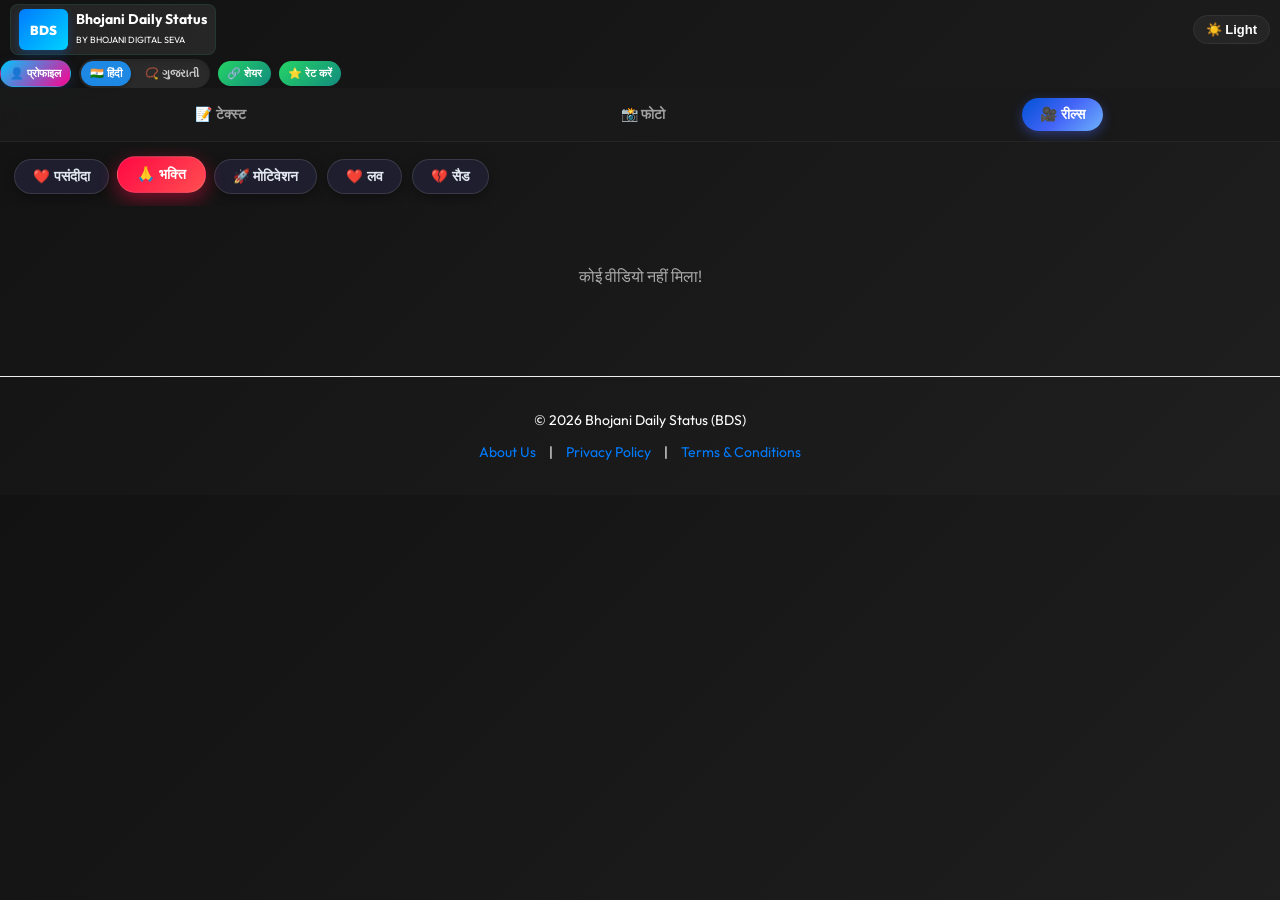
==== commit f5ef1193: "Header CSS and HTML updated" ====
--- a/index.html
+++ b/index.html
@@ -80,14 +80,14 @@
            background: linear-gradient(135deg, #00c6ff, #ff0090) !important;
             color: #ffffff !important;
             border: 1px solid rgba(22, 173, 158, 0.2) !important;
-            padding: 7px 14px !important;
-            font-size: 13px !important;
+            padding: 5px 12px !important;
+            font-size: 12px !important;
             font-weight: 700 !important;
-            border-radius: 25px !important;
+            border-radius: 23px !important;
             cursor: pointer;
             display: inline-flex;
             align-items: center;
-            gap: 6px;
+            gap: 5px;
             box-shadow: 0 4px 12px rgba(30, 60, 114, 0.4) !important;
             transition: all 0.3s cubic-bezier(0.4, 0, 0.2, 1) !important;
         }
@@ -287,29 +287,36 @@
 </head>
 <body>
 
-    <!-- Header Section -->
-    <div class="brand-header">
-        <div style="display: flex; align-items: center; gap: 10px;">
+   <!-- 👑 पूरा हेडर रैपर -->
+<div class="main-header-wrapper">
+    
+    <!-- 🔴 पहली लाइन: ब्रांड बॉक्स (Left) + लाइट मोड बटन (Right) -->
+    <div class="top-header-row">
+        <div class="brand-box">
             <div class="brand-logo">BDS</div>
-            <div class="brand-title">
+            <div class="brand-text">
                 <h2>Bhojani Daily Status</h2>
                 <small>BY BHOJANI DIGITAL SEVA</small>
             </div>
         </div>
 
-        <div class="header-actions">
-            <!-- क्लासिक लुक प्रोफाइल बटन -->
-            <button class="profile-btn" onclick="openProfileModal()">👤 प्रोफाइल</button>
-            
-            <div class="lang-toggle-container">
-                <button id="btnLangHindi" class="lang-toggle-btn active" onclick="toggleLanguage('hindi')">🇮🇳 हिंदी</button>
-                <button id="btnLangGujarati" class="lang-toggle-btn" onclick="toggleLanguage('gujarati')">📿 ગુજરાતી</button>
-            </div>
-            
-            <button id="darkModeBtn" class="btn-dark-toggle">🌙</button>
-            <button id="appShareBtn" class="top-action-btn">🔗 शेयर</button>
-        </div>
-    </div>
+        <button id="darkModeBtn" class="btn-dark-toggle">☀️ Light</button>
+    </div>
+
+    <!-- 🔵 दूसरी लाइन: भोजानी लोगो के नीचे वाले सारे बटन (100% एक ही लाइन में) -->
+    <div class="header-actions">
+        <button class="profile-btn" onclick="openProfileModal()">👤 प्रोफाइल</button>
+        
+        <div class="lang-toggle-container">
+            <button id="btnLangHindi" class="lang-toggle-btn active" onclick="toggleLanguage('hindi')">🇮🇳 हिंदी</button>
+            <button id="btnLangGujarati" class="lang-toggle-btn" onclick="toggleLanguage('gujarati')">📿 ગુજરાતી</button>
+        </div>
+
+        <button id="appShareBtn" class="top-action-btn">🔗 शेयर</button>
+        <button id="appRateBtn" class="top-action-btn" onclick="rateApp()">⭐ रेट करें</button>
+    </div>
+
+</div>
 
     <!-- Navigation Bar -->
     <div class="main-navbar">
--- a/style.css
+++ b/style.css
@@ -14,16 +14,6 @@
 
 .reels-container-fullscreen::-webkit-scrollbar {
     display: none;
-}
-
-.brand-header {
-    display: flex;
-    flex-wrap: wrap; /* जगह कम पड़ने पर नीचे आ जाएगा */
-    padding: 10px;
-    gap: 10px;
-    align-items: center;
-    background: #007bff; /* आपका नीला बैकग्राउंड */
-    color: white;
 }
 
 .brand-logo {
@@ -790,4 +780,62 @@
 body.light-mode .chip.btn-category {
     background-color: #e2e8f0 !important;
     color: #1a202c !important;
-}+}
+
+
+
+/* 1. पूरी मुख्य रो (ऊपर-नीचे का पैडिंग 10px से घटाकर 4px किया) */
+.top-header-row {
+    display: flex !important;
+    align-items: center !important;
+    justify-content: space-between !important;
+    width: 100%;
+    gap: 8px;
+    padding: 4px 10px !important; /* 👈 हाइट कम करने के लिए */
+    box-sizing: border-box;
+}
+
+/* 2. 📦 ब्रांड बॉक्स (पैडिंग 8px से घटाकर 4px की) */
+.brand-box {
+    display: flex !important;
+    align-items: center !important;
+    gap: 8px !important;
+    background: rgba(255, 255, 255, 0.08);
+    border: 1.5px solid rgba(28, 130, 93, 0.2);
+    padding: 4px 8px !important; /* 👈 ऊपर-नीचे की पैडिंग कम की */
+    border-radius: 8px !important;
+    flex-shrink: 0;
+}
+
+/* 3. 🏷️ BDS लोगो (इसकी पैडिंग और फ़ॉन्ट भी थोड़ा कॉम्पैक्ट किया) */
+.brand-logo {
+    padding: 4px 8px !important;
+    font-size: 13px !important;
+    border-radius: 6px !important;
+}
+
+/* 4. 📝 टेक्स्ट का गैप और साइज़ एडजस्टमेंट */
+.brand-text h2 {
+    font-size: 14px !important;
+    margin: 0 !important;
+    line-height: 1.1 !important;
+}
+
+.brand-text small {
+    font-size: 9px !important;
+    line-height: 1 !important;
+}
+/* 🔘 बाजू वाला डिब्बा (जहाँ आप बटन पेस्ट करेंगे) */
+.side-buttons-area {
+    display: flex !important;
+    align-items: center !important;
+    gap: 8px !important; /* बटनों के बीच की दूरी */
+    flex-wrap: nowrap;
+}
+/* 🔘 दूसरी लाइन के सभी बटनों का साइज़ थोड़ा छोटा और फिट करने के लिए */
+.header-actions .profile-btn,
+.header-actions .lang-toggle-btn,
+.header-actions .top-action-btn {
+    padding: 6px 9px !important;
+    font-size: 11px !important;
+}
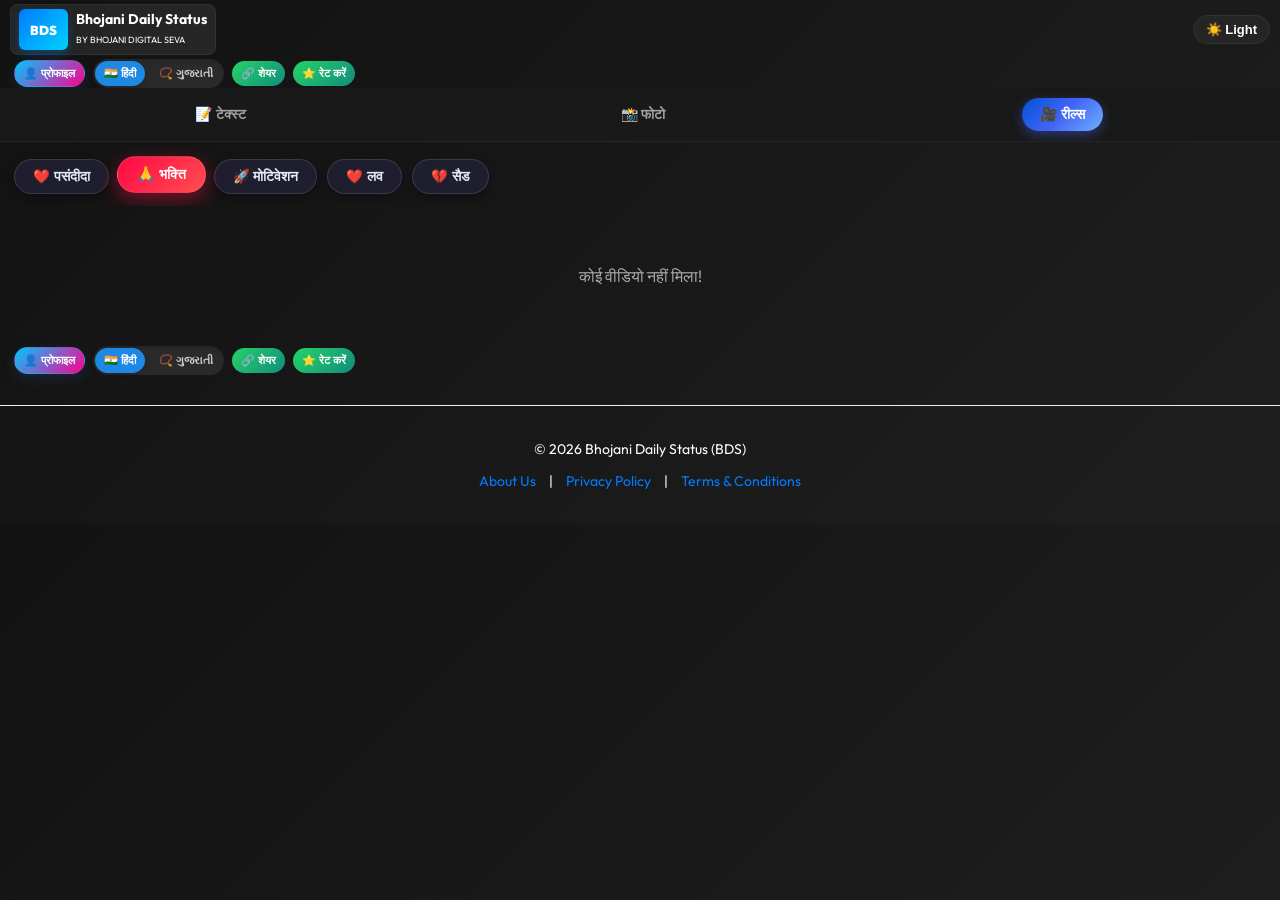
==== commit b648fc87: "Language toggle and header UI fixed" ====
--- a/index.html
+++ b/index.html
@@ -1,6 +1,7 @@
 <!DOCTYPE html>
 <html lang="hi">
 <head>
+    <script src="https://cdn.onesignal.com/sdks/web/v16/OneSignalSDK.page.js" defer></script>
     <script async src="https://pagead2.googlesyndication.com/pagead/js/adsbygoogle.js?client=ca-pub-1704687049007341"
      crossorigin="anonymous"></script>
     <meta charset="UTF-8">
@@ -360,7 +361,18 @@
         </div>
         <div class="reels-container" id="reelsContainer"></div>
     </div>
+    <!-- 🔵 दूसरी लाइन: हेडर एक्शन्स -->
+<div class="header-actions">
+    <button class="profile-btn" onclick="openProfileModal()" data-i18n="profile">👤 प्रोफाइल</button>
     
+    <div class="lang-toggle-container">
+        <button id="btnLangHindi" class="lang-toggle-btn active" onclick="toggleLanguage('hindi')" data-i18n="lang_hindi">🇮🇳 हिंदी</button>
+        <button id="btnLangGujarati" class="lang-toggle-btn" onclick="toggleLanguage('gujarati')" data-i18n="lang_gujarati">📿 ગુજરાતી</button>
+    </div>
+
+    <button id="appShareBtn" class="top-action-btn" data-i18n="share">🔗 शेयर</button>
+    <button id="appRateBtn" class="top-action-btn" onclick="rateApp()" data-i18n="rate">⭐ रेट करें</button>
+</div>
     <!-- प्रोफाइल मोडल POPUP -->
     <div id="profileModal" class="profile-modal-overlay">
         <div class="profile-modal-card">
--- a/style.css
+++ b/style.css
@@ -27,6 +27,12 @@
     font-size: 15px;
     color: #007bff;
     font-weight: bold;
+}
+
+/* 🔵 नीचे वाले बटनों की लाइन को भी बाएँ कोने से थोड़ा जगह देने के लिए */
+.header-actions {
+    padding-left: 14px !important; /* 👈 नीचे के बटन भी एलाइन रहेंगे */
+    padding-right: 14px !important;
 }
 
 .brand-title {
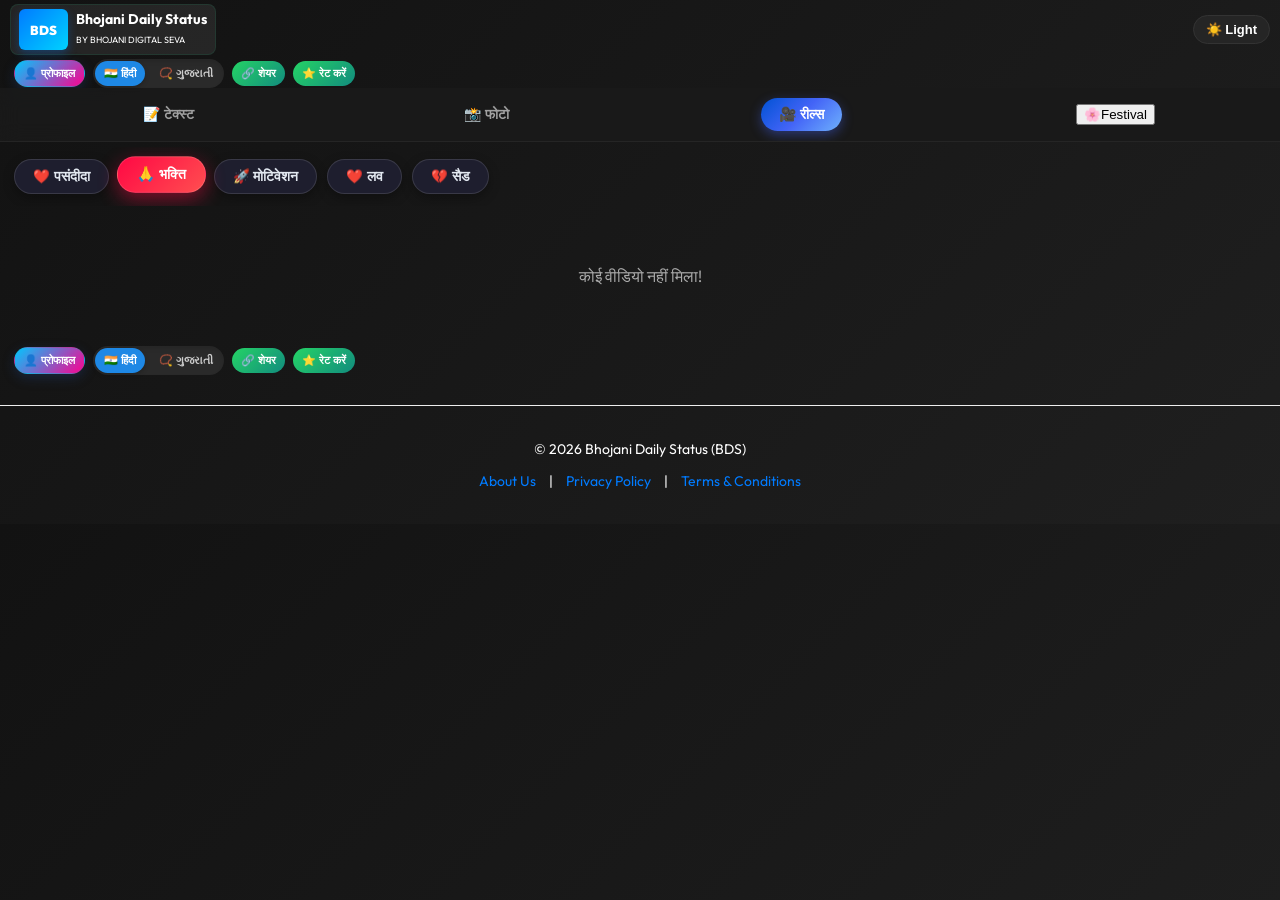
==== commit f68a1475: "Added festival folder and json file" ====
--- a/index.html
+++ b/index.html
@@ -324,6 +324,7 @@
         <button id="tabText" class="nav-tab">📝 टेक्स्ट</button>
         <button id="tabPhotos" class="nav-tab">📸 फोटो</button>
         <button id="tabVideos" class="nav-tab active">🎥 रील्स</button>
+        <button class="cat-btn festival-tab" onclick="loadFestivalStatuses()">🌸Festival</button>
     </div>
 
    <!-- Text Status Section -->
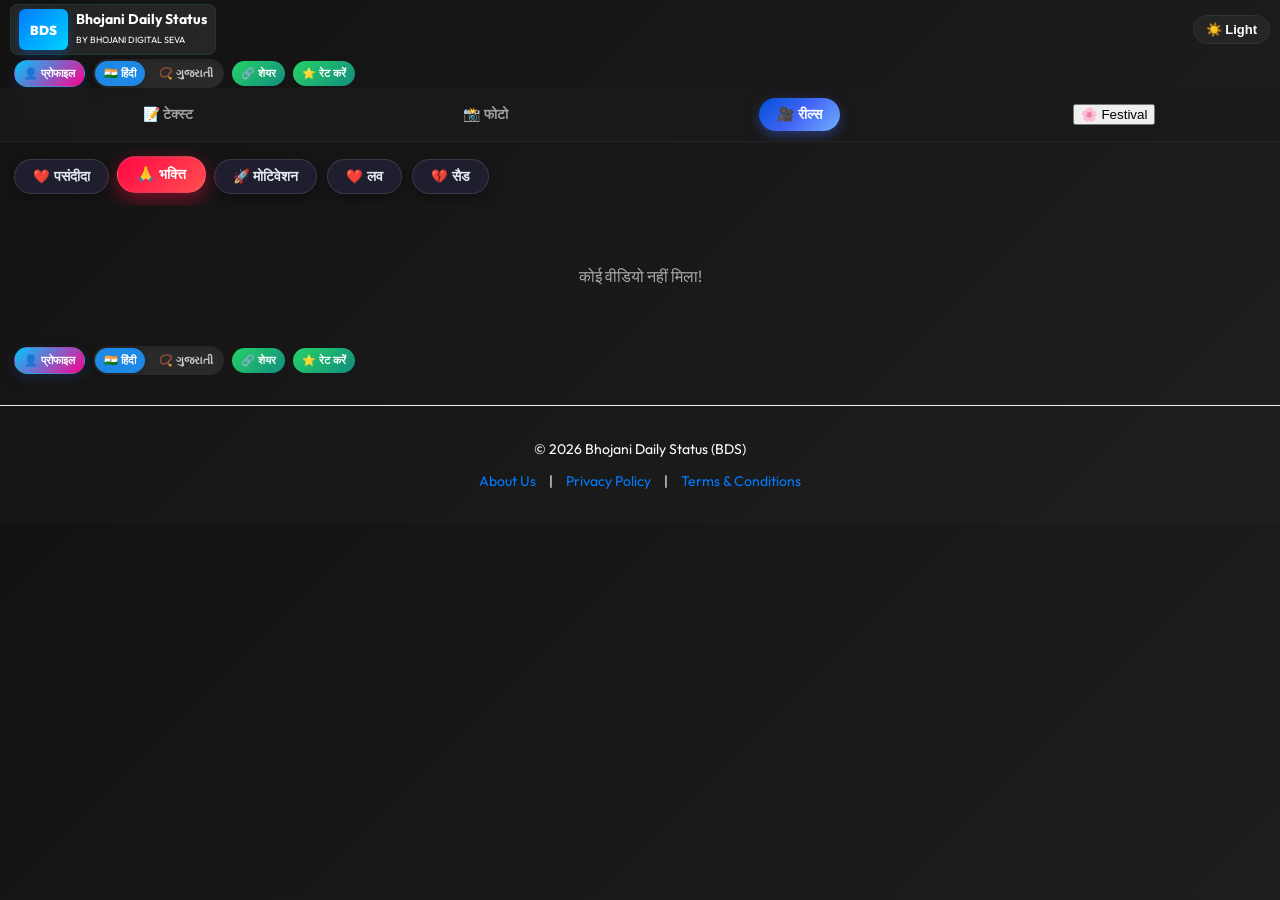
==== commit 8f820838: "Added festival folder and json file" ====
--- a/index.html
+++ b/index.html
@@ -324,7 +324,8 @@
         <button id="tabText" class="nav-tab">📝 टेक्स्ट</button>
         <button id="tabPhotos" class="nav-tab">📸 फोटो</button>
         <button id="tabVideos" class="nav-tab active">🎥 रील्स</button>
-        <button class="cat-btn festival-tab" onclick="loadFestivalStatuses()">🌸Festival</button>
+        <!-- बटन में onclick जोड़ना बहुत जरूरी है -->
+<button class="cat-btn festival-tab" onclick="loadFestivalStatuses()">🌸 Festival</button>
     </div>
 
    <!-- Text Status Section -->
